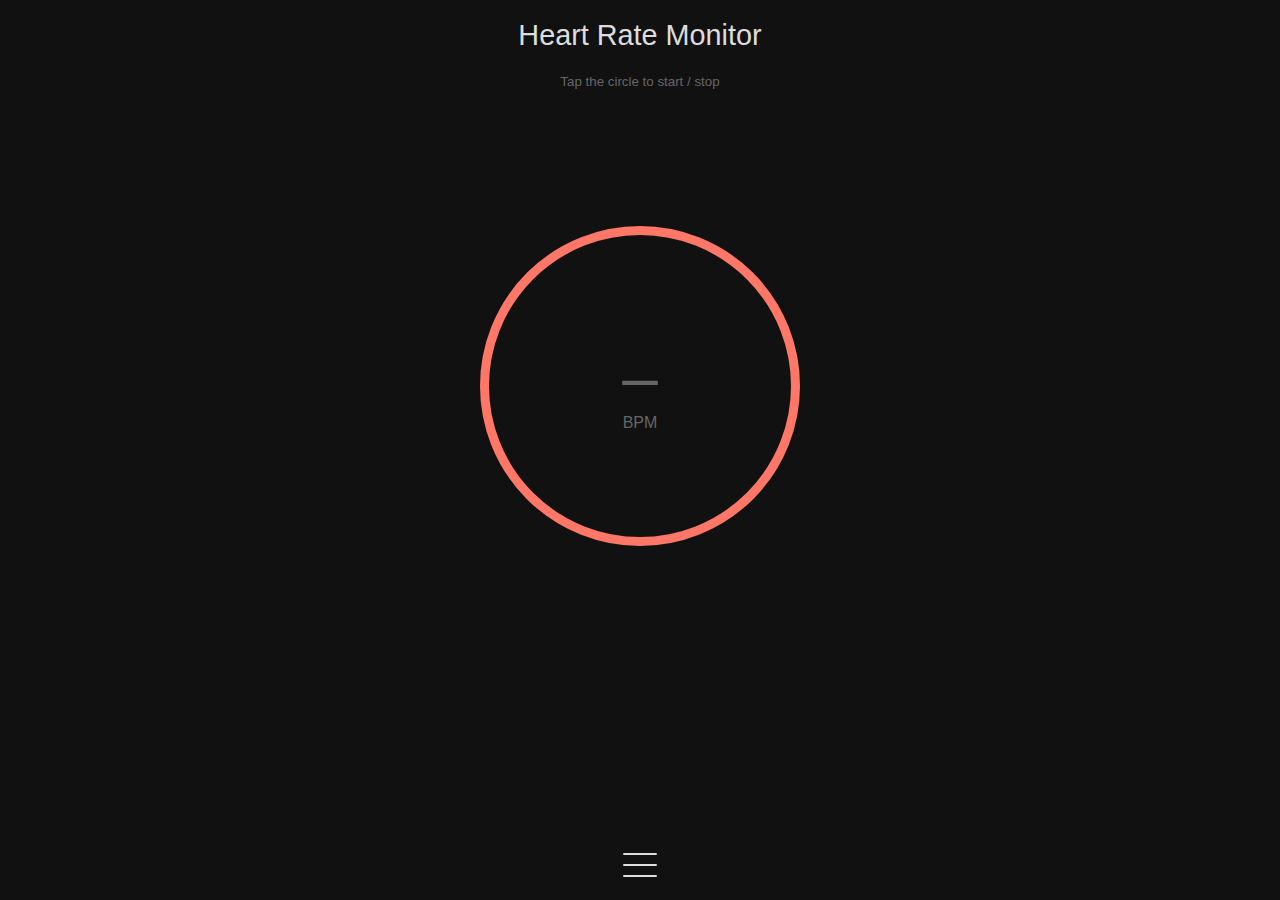
==== src/index.html @ da5ad8ed "Add files via upload" ====
<!DOCTYPE html>
<html lang="en">
	<head>
		<meta content="text/html;charset=utf-8" http-equiv="Content-Type" />
		<meta
			name="viewport"
			content="width=device-width, initial-scale=1, user-scalable=no"
		/>
		<link rel="stylesheet" type="text/css" href="style.css" id="style" />
		<title>Heart Rate Monitor Using Fingertip</title>
		<style>
			:root {
				/* Variables for both color schemes */
				--transition-duration: 0.2s;
				--border-radius-small: 6px;
				--border-radius-medium: 10px;
				--border-radius-large: 15px;
			}

			:root {
				--page-background: #111;
				--page-color: #ddd;
				--text-color-muted: #666;
				--graph-background: transparent;
				--graph-color: #f76;
				--backdrop-background: rgba(0, 0, 0, 0.3);
				--nav-item-background: #151515;
			}

			/* TODO: Finish light color schemea
			@media (prefers-color-scheme: light) {
				:root {
					--page-background: #fff;
					--page-color: #222;
					--text-color-muted: #999;
					--graph-background: #fff;
					--graph-color: #f76;
					--backdrop-background: rgba(200, 200, 200, 0.3);
					--nav-item-background: #bbb;
				}
			}
			*/
		</style>
	</head>
	<body>
		<div id="app">
			<div class="main-view">
				<header>
					<div>
						<h1>Heart Rate Monitor</h1>
						<small>Tap the circle to start / stop</small>
					</div>
				</header>

				<main>
					<section id="bpm-display-container">
						<div id="bpm-display">
							<output id="bpm-value" title="Heart rate"></output>
							<label>bpm</label>
						</div>
					</section>

					<section id="graph-container">
						<canvas id="graph-canvas"></canvas>
					</section>
				</main>

				<footer>
					<button class="icon-button menu-toggle">
						<span>Menu</span>
					</button>
					<nav class="menu" style="display: none">
						<ul>
							<li>
								<a
									href="#instructions"
									data-modal-name="instructions"
									>Instructions</a
								>
							</li>
							<li>
								<a href="#about" data-modal-name="about"
									>About</a
								>
							</li>
							<li class="debug-menu-item" style="display: none">
								<a href="#about" data-modal-name="debug"
									>Debug</a
								>
							</li>
						</ul>
					</nav>
				</footer>
			</div>

			
			<div class="modal" data-name="debug">
				<div class="modal-box">
					<div class="heading">
						<h1>Debug</h1>
						<button class="icon-button close">
							<span>Close</span>
						</button>
					</div>
					<div class="content">
						<div class="debug-view">
							<div class="feeds">
								<video id="camera-feed"></video>
								<canvas
									id="sampling-canvas"
									width="400"
									height="400"
								></canvas>
							</div>
							<div id="debug-log"></div>
						</div>
					</div>
				</div>
			</div>
		</div>

		<script src="main.js"></script>
		<script>
			function openModal(name) {
				document
					.querySelector(`.modal[data-name='${name}']`)
					.classList.add("open");
			}

			function setupNav() {
				document
					.querySelector("button.menu-toggle")
					.addEventListener("click", () => {
						document
							.querySelector("nav.menu")
							.classList.toggle("open");
					});
				document.querySelectorAll("nav a").forEach((link) => {
					link.addEventListener("click", (event) => {
						event.preventDefault();
						document
							.querySelector("nav.menu")
							.classList.toggle("open");

						const modalName = event.target.getAttribute(
							"data-modal-name"
						);
						openModal(modalName);
					});
				});
			}

			function setupModals() {
				document.querySelectorAll(".modal").forEach((modal) => {
					modal.addEventListener("click", (event) => {
						if (event.originalTarget === modal) {
							modal.classList.remove("open");
						}
					});
					modal
						.querySelector("button.close")
						.addEventListener("click", () => {
							modal.classList.remove("open");
						});
				});
			}

			document.addEventListener("DOMContentLoaded", function () {
				setupNav();
				setupModals();

				// Allow setting various flags and options via the hash fragment
				const hash = location.hash.length
					? location.hash.substring(1)
					: "";
				const flags = hash.split(",");

				// Debug mode
				if (flags.includes("debug")) {
					// Force refreshing CSS in debug mode
					const style = document.getElementById("style");
					style.setAttribute(
						"href",
						style.getAttribute("href") + "?" + Date.now()
					);

					document.querySelector(".debug-menu-item").style.display =
						"block";
				}

				// Initialize the heart rate monitor
				const bpmElement = document.getElementById("bpm-value");
				heartRateMonitor.initialize({
					videoElement: document.getElementById("camera-feed"),
					samplingCanvas: document.getElementById("sampling-canvas"),
					graphCanvas: document.getElementById("graph-canvas"),
					graphColor: getComputedStyle(
						document.documentElement
					).getPropertyValue("--graph-color"),
					graphWidth: 6,
					onBpmChange: (bpm) => (bpmElement.innerText = bpm),
				});

				document
					.getElementById("bpm-display-container")
					.addEventListener(
						"click",
						heartRateMonitor.toggleMonitoring
					);

				document.documentElement.addEventListener("keyup", (event) => {
					if (event.key === " ") {
						heartRateMonitor.toggleMonitoring();
					}
				});
			});
		</script>
	</body>
</html>
---- src/style.css ----
* {
	box-sizing: border-box;
}

html,
body {
	padding: 0;
	margin: 0;
	height: 100%;
}

body {
	background: var(--page-background);
	color: var(--page-color);
	font-family: sans-serif;
}

h2 {
	margin: 0;
	margin-top: 1em;
	margin-bottom: 0.75em;
	font-size: 1.2em;
	font-weight: 200;
}

p {
	line-height: 1.8;
	margin-bottom: 2em;
}

a {
	color: inherit;
}

button {
	cursor: pointer;
	user-select: none;
}

.icon-button {
	background: transparent !important;
	border: 0;
	width: 3.25em;
	height: 3.25em;
	padding: 5px;
	outline: none;
}
.icon-button span {
	display: none;
}
.icon-button.menu-toggle:before {
	content: "";
	display: block;
	width: 100%;
	height: 2px;
	background: var(--page-color);
	border-radius: 1px;
	box-shadow: 0 11px 0 0 var(--page-color), 0 -11px 0 0 var(--page-color);
}

.icon-button.close:before,
.icon-button.close:after {
	content: "";
	display: block;
	width: 100%;
	height: 2px;
	background: var(--page-color);
	border-radius: 1px;
	transform-origin: center center;
}
.icon-button.close:before {
	position: relative;
	top: 1px;
	transform: rotate(45deg);
}
.icon-button.close:after {
	position: relative;
	top: -1px;
	transform: rotate(-45deg);
}

/* App layout */
#app {
	min-height: 100%;
	display: flex;
	flex-direction: column;
	height: 100%;
}

.main-view {
	display: flex;
	flex-direction: column;
	min-height: 100%;
	height: 100%;
}

.main-view header,
.main-view footer {
	flex-shrink: 0;
	text-align: center;
	display: flex;
	flex-direction: row;
	justify-content: center;
	align-items: center;
	min-height: 70px;
}

.main-view header h1 {
	font-size: 1.8rem;
	font-weight: 300;
	text-align: center;
}
.main-view header small {
	color: var(--text-color-muted);
}
.main-view main {
	flex-grow: 1;
	display: flex;
	flex-direction: column;
	justify-content: center;
}

.main-view footer {
	position: relative;
}
.main-view footer nav.menu {
	/*text-align: left;*/
	display: block !important;
	position: absolute;
	bottom: calc(100% - 10px);
	z-index: 10;
	width: 75%;
	max-width: 300px;
	transform-origin: center bottom;
	border-radius: var(--border-radius-medium);
	background: var(--page-background);
	padding: 8px;
	transform: scaleY(0);
	opacity: 0;
	transition: var(--transition-duration) ease-in-out all;
}
.main-view footer nav.menu.open {
	transform: scaleY(1);
	opacity: 1;
}
.main-view footer nav.menu ul {
	list-style-type: none;
	margin: 0;
	padding: 0;
}
.main-view footer nav.menu ul a {
	display: block;
	padding: 0.75em 1em;
	color: inherit;
	background: var(--nav-item-background);
	border-radius: var(--border-radius-small);
	text-decoration: none;
	margin-bottom: 8px;
}
.main-view footer nav.menu ul li:last-child a {
	margin-bottom: 0;
}

/* BPM circle */
#bpm-display-container {
	height: 320px;
	width: 320px;
	max-width: 70vw;
	max-height: 70vw;
	margin: 0 auto;
	border: 9px solid var(--graph-color);
	border-radius: 100%;
	display: flex;
	flex-direction: column;
	justify-content: center;
	align-items: center;
	margin: 0em auto 3em auto;
	cursor: pointer;
}

#bpm-display {
	text-align: center;
}

#bpm-display label {
	font-size: 1rem;
	text-transform: uppercase;
	color: var(--text-color-muted);
}

#bpm-value {
	display: block;
	font-size: 4rem;
	position: relative;
}

#bpm-value:empty:before {
	content: "–";
	color: var(--text-color-muted);
}

/* Graph */
#graph-container {
	background: var(--graph-background);
	height: 100px;
}

#graph-canvas {
	width: 100%;
	height: 100%;
	display: block;
}

/* Video, canvas and debug info */
#camera-feed,
#sampling-canvas {
	width: 100px;
	height: 100px;
}

/* Modals */
.modal {
	display: flex;
	opacity: 0;
	pointer-events: none;
	justify-content: center;
	align-items: center;
	position: absolute;
	z-index: 100;
	top: 0;
	left: 0;
	right: 0;
	bottom: 0;
	background: var(--backdrop-background);
	padding: 15px;
	transition: var(--transition-duration) ease-in-out all;
}
.modal.open {
	opacity: 1;
	pointer-events: all;
}

.modal .modal-box {
	background: var(--page-background);
	display: flex;
	flex-direction: column;
	border-radius: var(--border-radius-large);
	max-width: 500px;
	padding: 15px;
	max-height: 100%;
}
.modal .modal-box .heading {
	display: flex;
	align-items: center;
	margin-bottom: 1em;
}
.modal .modal-box .heading h1 {
	font-size: 1.5em;
	font-weight: normal;
	margin: 0;
	flex-grow: 1;
}
.modal .modal-box .content {
	overflow-y: auto;
}
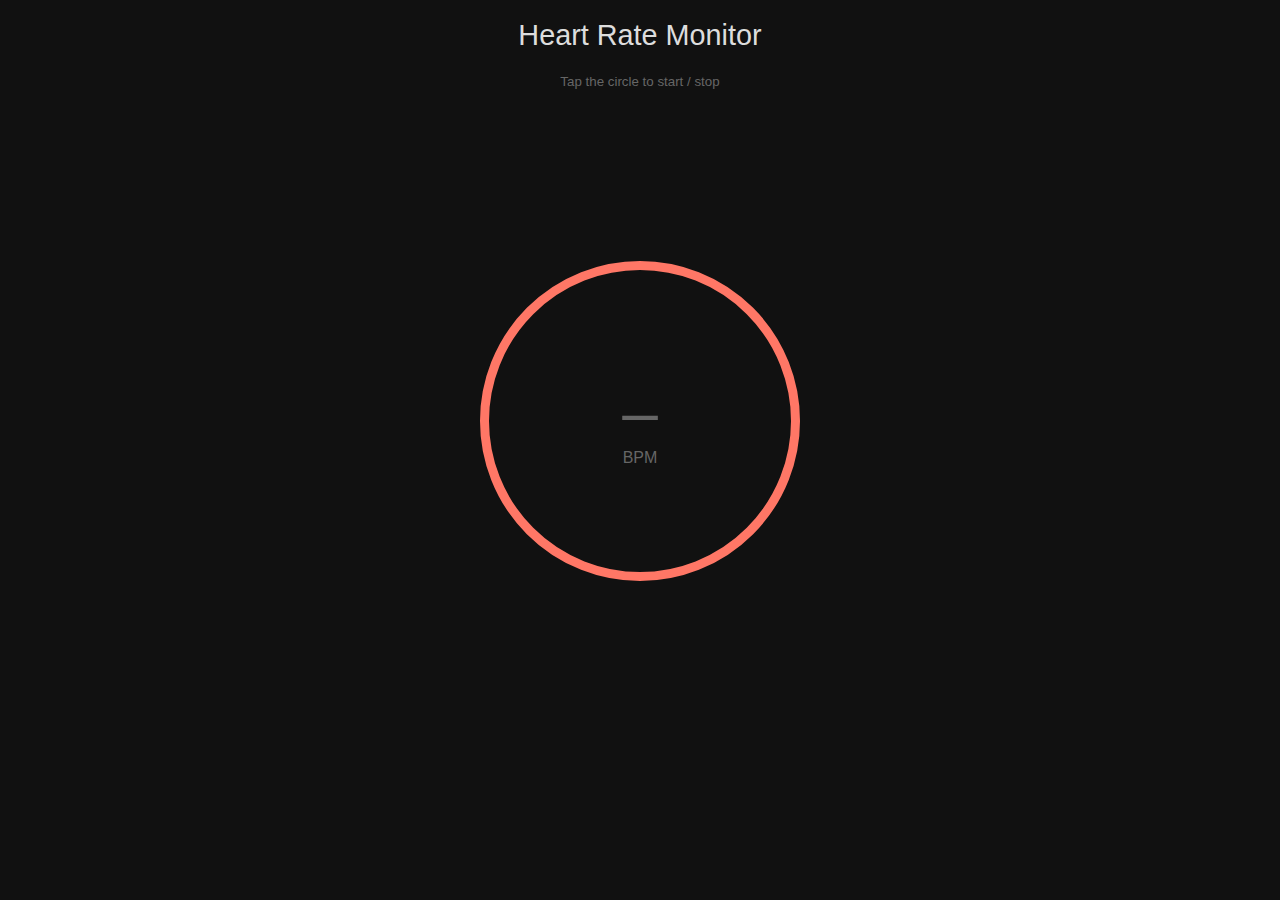
==== commit 4b6eb539: "Update index.html" ====
--- a/src/index.html
+++ b/src/index.html
@@ -64,33 +64,6 @@
 						<canvas id="graph-canvas"></canvas>
 					</section>
 				</main>
-
-				<footer>
-					<button class="icon-button menu-toggle">
-						<span>Menu</span>
-					</button>
-					<nav class="menu" style="display: none">
-						<ul>
-							<li>
-								<a
-									href="#instructions"
-									data-modal-name="instructions"
-									>Instructions</a
-								>
-							</li>
-							<li>
-								<a href="#about" data-modal-name="about"
-									>About</a
-								>
-							</li>
-							<li class="debug-menu-item" style="display: none">
-								<a href="#about" data-modal-name="debug"
-									>Debug</a
-								>
-							</li>
-						</ul>
-					</nav>
-				</footer>
 			</div>
 
 			
